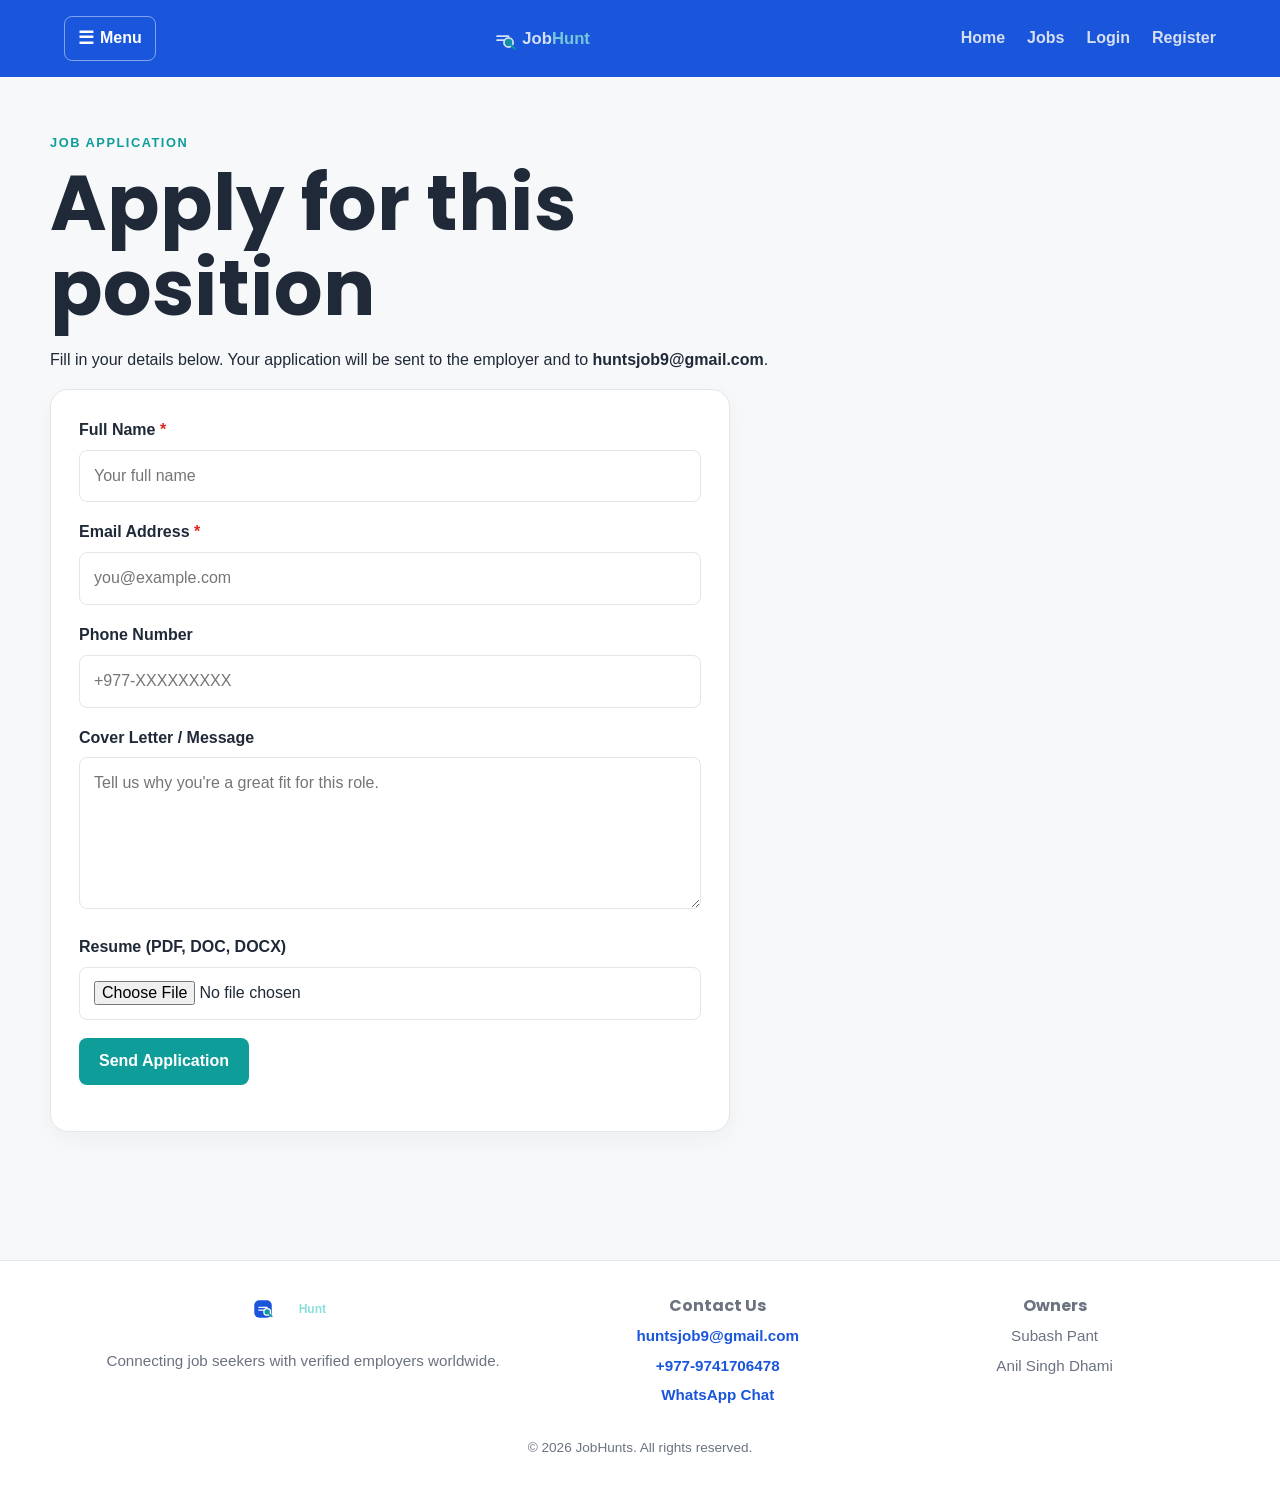
==== apply.html @ 34682f43 "Add 462 jobs, fix contacts, add application form, update footer" ====
<!DOCTYPE html>
<html lang="en">
<head>
    <meta charset="UTF-8">
    <meta name="viewport" content="width=device-width, initial-scale=1.0">
    <title>Apply for a Job - JobHunts</title>
    <link rel="stylesheet" href="css/style.css">
    <link rel="stylesheet" href="css/responsive.css">
</head>
<body>
    <header>
        <nav>
            <a href="index.html" class="logo"><img src="assets/images/logo.svg" alt="JobHunts Logo"></a>
            <ul>
                <li><a href="index.html">Home</a></li>
                <li><a href="jobs.html">Jobs</a></li>
                <li><a href="login.html">Login</a></li>
                <li><a href="register.html">Register</a></li>
            </ul>
        </nav>
    </header>
    <main>
        <p class="eyebrow">Job Application</p>
        <h1>Apply for this position</h1>
        <p>Fill in your details below. Your application will be sent to the employer and to <strong>huntsjob9@gmail.com</strong>.</p>

        <form id="application-form" action="https://formspree.io/f/mgakzpgq" method="POST" novalidate>
            <input type="hidden" name="recipient" value="huntsjob9@gmail.com">
            <input type="hidden" name="job-title" id="form-job-title">

            <div class="form-group">
                <label for="applicant-name">Full Name <span class="required">*</span></label>
                <input type="text" id="applicant-name" name="name" required placeholder="Your full name">
            </div>

            <div class="form-group">
                <label for="applicant-email">Email Address <span class="required">*</span></label>
                <input type="email" id="applicant-email" name="email" required placeholder="you@example.com">
            </div>

            <div class="form-group">
                <label for="applicant-phone">Phone Number</label>
                <input type="tel" id="applicant-phone" name="phone" placeholder="+977-XXXXXXXXX">
            </div>

            <div class="form-group">
                <label for="applicant-cover-letter">Cover Letter / Message</label>
                <textarea id="applicant-cover-letter" name="message" rows="5" placeholder="Tell us why you're a great fit for this role."></textarea>
            </div>

            <div class="form-group">
                <label for="applicant-resume">Resume (PDF, DOC, DOCX)</label>
                <input type="file" id="applicant-resume" name="resume" accept=".pdf,.doc,.docx">
            </div>

            <div class="form-group form-actions">
                <button type="submit" class="btn submit-btn">Send Application</button>
                <button type="button" class="btn mailto-fallback-btn" style="display:none;margin-left:10px">Or send via email</button>
            </div>
            <p id="form-status" style="margin-top:12px"></p>
        </form>
    </main>

    <footer>
        <div class="footer-content">
            <div class="footer-brand">
                <img src="assets/images/logo.svg" alt="JobHunts Logo" class="footer-logo">
                <p>Connecting job seekers with verified employers worldwide.</p>
            </div>
            <div class="footer-contact">
                <h3>Contact Us</h3>
                <p><a href="mailto:huntsjob9@gmail.com?subject=Job Application" class="contact-link">huntsjob9@gmail.com</a></p>
                <p><a href="tel:+9779741706478" class="contact-link">+977-9741706478</a></p>
                <p><a href="https://wa.me/9779741706478" class="contact-link">WhatsApp Chat</a></p>
            </div>
            <div class="footer-owners">
                <h3>Owners</h3>
                <p>Subash Pant</p>
                <p>Anil Singh Dhami</p>
            </div>
        </div>
        <p>&copy; 2026 JobHunts. All rights reserved.</p>
    </footer>
    <script src="js/menu.js"></script>
    <script src="js/i18n.js"></script>
    <script>
    (function() {
        const params = new URLSearchParams(window.location.search);
        const jobId = params.get('id');
        const jobTitleInput = document.getElementById('form-job-title');
        const form = document.getElementById('application-form');
        const status = document.getElementById('form-status');

        if (jobId) {
            fetch('/api/jobs/')
                .then(r => r.json())
                .then(jobs => {
                    const job = jobs.find(j => String(j.id) === jobId);
                    if (job && jobTitleInput) {
                        jobTitleInput.value = job.title;
                        document.querySelector('h1').textContent = 'Apply for ' + job.title;
                    }
                })
                .catch(() => {});
        }

        form.addEventListener('submit', function(e) {
            e.preventDefault();
            const formData = new FormData(form);
            const submitBtn = form.querySelector('.submit-btn');
            submitBtn.textContent = 'Sending...';
            submitBtn.disabled = true;

            fetch(form.action, {
                method: 'POST',
                body: formData,
                headers: { 'Accept': 'application/json' }
            })
            .then(response => {
                if (response.ok) {
                    status.textContent = 'Application sent successfully!';
                    status.style.color = '#16a34a';
                    form.reset();
                    submitBtn.textContent = 'Send Application';
                    submitBtn.disabled = false;
                } else {
                    throw new Error('Formspree failed');
                }
            })
            .catch(err => {
                const name = formData.get('name') || '';
                const email = formData.get('email') || '';
                const phone = formData.get('phone') || '';
                const message = formData.get('message') || '';
                const jobTitle = jobTitleInput ? jobTitleInput.value : 'Job Application';

                const subject = encodeURIComponent('Job Application - ' + jobTitle);
                const body = encodeURIComponent(
                    'Name: ' + name + '\n' +
                    'Email: ' + email + '\n' +
                    'Phone: ' + phone + '\n' +
                    'Job: ' + jobTitle + '\n\n' +
                    'Message:\n' + message
                );

                status.textContent = 'Opening your email app to send the application...';
                status.style.color = '#f59e0b';
                window.location.href = 'mailto:huntsjob9@gmail.com?subject=' + subject + '&body=' + body;

                submitBtn.textContent = 'Send Application';
                submitBtn.disabled = false;
            });
        });
    })();
    </script>
</body>
</html>
---- css/style.css ----
@import url('https://fonts.googleapis.com/css2?family=Inter:wght@400;500;600;700;800&family=Poppins:wght@600;700;800&display=swap');

:root {
    --ink: #1f2937;
    --muted: #6b7280;
    --paper: #f7f8fa;
    --panel: #ffffff;
    --line: #e2e5ea;
    --mint: #eaf1ff;
    --green: #16a34a;
    --green-dark: #153e9e;
    --coral: #0f9d9a;
    --yellow: #f59e0b;
    --primary: #1a56db;
    --danger: #dc2626;
    --shadow: 0 18px 50px rgba(31, 41, 55, .09);
}

* { box-sizing: border-box; }

body {
    margin: 0;
    color: var(--ink);
    background: var(--paper);
    font-family: "Inter", "Segoe UI", sans-serif;
    line-height: 1.55;
}

a { color: inherit; }

header {
    background: var(--primary);
    color: #fffdf8;
    padding: 16px clamp(20px, 5vw, 72px);
}

header nav, nav { display: flex; align-items: center; justify-content: space-between; gap: 22px; margin: 0; }
nav ul { display: flex; flex-wrap: wrap; gap: 22px; margin: 0; padding: 0; list-style: none; }
nav a { text-decoration: none; font-weight: 700; opacity: .82; }
nav a:hover, nav a.active { opacity: 1; color: var(--yellow); }
.logo img { width: 138px; height: auto; display: block; }

main { width: min(1180px, calc(100% - 40px)); margin: 0 auto; padding: 56px 0 88px; }
h1, h2, h3 { line-height: 1.1; letter-spacing: 0; font-family: "Poppins", "Segoe UI", sans-serif; }
h1 { max-width: 760px; margin: 0 0 18px; font-size: clamp(2.6rem, 6vw, 5.6rem); }
h2 { font-size: clamp(1.8rem, 3vw, 3rem); }
.hero { position: relative; overflow: hidden; padding: clamp(48px, 8vw, 110px); border-radius: 28px; color: #fff; background: radial-gradient(circle at 82% 8%, rgba(255, 255, 255, .22) 0 14%, transparent 15%), linear-gradient(125deg, var(--green-dark), var(--primary)); box-shadow: var(--shadow); }
.hero:after { content: ""; position: absolute; right: -80px; bottom: -120px; width: 300px; height: 300px; border: 38px solid var(--coral); border-radius: 50%; opacity: .8; }
.hero p { position: relative; z-index: 1; max-width: 560px; margin: 0 0 28px; font-size: 1.15rem; color: #dceee0; }
.hero h1, .hero p, .hero a { position: relative; z-index: 1; }
.btn, button, .button { display: inline-flex; align-items: center; justify-content: center; min-height: 46px; padding: 11px 20px; border: 0; border-radius: 8px; background: var(--coral); color: #fff; text-decoration: none; font: inherit; font-weight: 800; cursor: pointer; }
.btn:hover, button:hover, .button:hover { background: #087f83; }
button:disabled, .button:disabled { cursor: not-allowed; opacity: .55; }
.features { display: grid; grid-template-columns: repeat(3, 1fr); gap: 18px; margin-top: 28px; }
.features h2 { grid-column: 1 / -1; margin-bottom: 4px; }
.feature, .card, .job-listing, section, form { background: var(--panel); border: 1px solid var(--line); border-radius: 18px; box-shadow: 0 8px 24px rgba(20, 38, 31, .04); }
.feature { padding: 26px; }
.feature:nth-of-type(2) { background: var(--mint); }
.feature:nth-of-type(3) { background: #fff0db; }
.feature p, .card p { color: var(--muted); }
.job-search { display: grid; grid-template-columns: 1.5fr 1fr 1fr auto; gap: 10px; padding: 14px; margin: 24px 0 34px; background: var(--green-dark); border-radius: 8px; }
input, textarea, select { width: 100%; min-height: 46px; padding: 13px 14px; border: 1px solid var(--line); border-radius: 8px; background: #fff; color: var(--ink); font: inherit; font-size: 1rem; }
label { display: block; margin-bottom: 7px; font-weight: 800; }
.job-listings { display: grid; grid-template-columns: repeat(2, 1fr); gap: 18px; }
.job-listing { margin: 0; padding: 24px; }
.job-listing h3 { margin: 0 0 8px; font-size: 1.35rem; }
.job-listing p { margin: 6px 0; color: var(--muted); }
.job-listing .job-meta { display: flex; flex-wrap: wrap; gap: 8px; margin: 16px 0; }
.tag, .status { display: inline-block; padding: 5px 10px; border-radius: 99px; background: #e1f4f7; color: var(--green-dark); font-size: .8rem; font-weight: 800; }
.job-listing .apply-button { display: inline-block; margin-top: 12px; color: var(--green); font-weight: 800; text-decoration: none; }
.job-card-head { display: flex; align-items: center; justify-content: space-between; gap: 12px; }
.job-card-actions { display: flex; gap: 6px; }
.icon-action { min-height: 32px; padding: 5px 9px; border: 1px solid var(--line); border-radius: 7px; background: #fff; color: var(--muted); font-size: .78rem; }
.icon-action:hover { background: var(--mint); color: var(--primary); }
.results-tools { display: flex; align-items: center; justify-content: space-between; gap: 12px; margin: 18px 0; color: var(--muted); font-size: .9rem; }
.results-tools button { min-height: 38px; padding: 8px 13px; background: var(--mint); color: var(--primary); font-size: .88rem; }
.company-list { display: grid; grid-template-columns: repeat(3, 1fr); gap: 14px; margin-top: 18px; }
.company-card { display: grid; grid-template-columns: auto 1fr; gap: 14px; align-items: center; padding: 20px; background: var(--panel); border: 1px solid var(--line); border-radius: 12px; box-shadow: 0 8px 24px rgba(31, 41, 55, .04); }
.company-card h2 { margin: 0; font-size: 1.15rem; }
.company-card p { margin: 3px 0 10px; color: var(--muted); }
.company-card .apply-button { grid-column: 1 / -1; color: var(--primary); font-weight: 800; text-decoration: none; }
.company-mark { display: grid; place-items: center; width: 44px; height: 44px; border-radius: 10px; background: var(--mint); color: var(--primary); font-family: "Poppins", sans-serif; font-size: 1.4rem; font-weight: 800; }
form { max-width: 680px; padding: 28px; }
.form-group, form > div { margin-bottom: 18px; }
footer { padding: 28px 20px; text-align: center; color: var(--muted); border-top: 1px solid var(--line); }
.company-contact { display: flex; flex-wrap: wrap; justify-content: center; gap: 8px 20px; margin-top: 8px; font-size: .92rem; }
.company-contact a { display: inline-flex; align-items: center; gap: 7px; color: var(--primary); font-weight: 700; text-decoration: none; }
.company-contact a:hover { color: var(--green-dark); }
.company-contact img { width: 18px; height: 18px; }
.menu-trigger { order: -1; min-height: 40px; padding: 8px 13px; background: transparent; border: 1px solid rgba(255, 255, 255, .45); border-radius: 8px; color: #fff; }
.menu-trigger span { margin-right: 6px; font-size: 1.1rem; }
.site-menu { position: fixed; inset: 0; z-index: 20; visibility: hidden; }
.site-menu.is-open { visibility: visible; }
.site-menu-backdrop { position: absolute; inset: 0; background: rgba(7, 35, 70, .5); opacity: 0; transition: opacity .2s ease; }
.site-menu-panel { position: relative; width: min(390px, 92vw); height: 100%; padding: 22px; overflow-y: auto; background: #fff; transform: translateX(-100%); transition: transform .25s ease; box-shadow: 12px 0 35px rgba(7, 35, 70, .15); }
.site-menu.is-open .site-menu-backdrop { opacity: 1; }
.site-menu.is-open .site-menu-panel { transform: translateX(0); }
.site-menu-head { display: flex; align-items: center; justify-content: space-between; padding-bottom: 18px; border-bottom: 1px solid var(--line); font-family: "Poppins", sans-serif; font-size: 1.2rem; }
.menu-close { min-height: 36px; padding: 2px 11px; background: transparent; color: var(--ink); font-size: 1.6rem; }
.menu-links { display: flex; flex-direction: column; gap: 3px; margin-top: 18px; }
.menu-links p { margin: 16px 0 5px; color: var(--muted); font-size: .75rem; font-weight: 800; letter-spacing: .1em; text-transform: uppercase; }
.menu-links a, .menu-signout { padding: 9px 10px; border-radius: 7px; color: var(--ink); font-weight: 700; text-decoration: none; text-align: left; }
.menu-links a:hover { background: var(--mint); color: var(--primary); }
.menu-signout { margin-top: 14px; background: #fff0f0; color: var(--danger); }
.menu-signout small { display: block; margin-top: 2px; color: var(--muted); font-weight: 500; }
.menu-hub-grid { display: grid; grid-template-columns: repeat(2, 1fr); gap: 18px; margin-top: 32px; }
.menu-hub-grid section { padding: 24px; scroll-margin-top: 24px; }
.menu-hub-grid h2 { margin: 0 0 8px; font-size: 1.45rem; }
.menu-hub-grid p:not(.eyebrow) { color: var(--muted); }
.support-contact { display: grid; gap: 7px; margin-top: 18px; padding-top: 16px; border-top: 1px solid var(--line); }
.support-contact a { color: var(--primary); font-weight: 700; text-decoration: none; }
.support-contact a:hover { color: var(--green-dark); }
.settings-grid { display: grid; grid-template-columns: repeat(2, 1fr); gap: 20px; margin-top: 30px; }
.settings-grid section { padding: 26px; }
.setting-row { display: flex; align-items: center; justify-content: space-between; gap: 18px; padding: 16px 0; border-bottom: 1px solid var(--line); }
.setting-row span { display: grid; gap: 4px; }
.setting-row small { color: var(--muted); font-weight: 400; }
.setting-row input { width: 20px; min-height: 20px; accent-color: var(--primary); }
.settings-grid form { max-width: none; padding: 0; border: 0; box-shadow: none; }
.settings-grid form label { margin-top: 14px; }
.settings-grid form button { margin-top: 16px; }
.danger-zone { grid-column: 1 / -1; border-color: #fecaca; }
.danger-zone button { background: var(--danger); }
.dashboard-grid { display: grid; grid-template-columns: 1.4fr 1fr; gap: 20px; }
.dashboard-grid section { padding: 26px; }
.eyebrow { margin: 0 0 8px; color: var(--coral); font-size: .8rem; font-weight: 900; letter-spacing: .12em; text-transform: uppercase; }
@media (max-width: 900px) { .company-list { grid-template-columns: repeat(2, 1fr); } }
@media (max-width: 760px) { header nav, nav { align-items: flex-start; flex-direction: column; } main { width: min(100% - 28px, 680px); padding-top: 30px; } .features, .job-listings, .dashboard-grid, .company-list, .menu-hub-grid, .settings-grid { grid-template-columns: 1fr; } .job-search { grid-template-columns: 1fr; } h1 { font-size: 3rem; } }

/* Footer */
footer { margin-top: 40px; padding: 36px 0 24px; border-top: 1px solid var(--line); background: var(--panel); }
.footer-content { display: grid; grid-template-columns: 1.5fr 1fr 1fr; gap: 26px; max-width: min(1180px, calc(100% - 40px)); margin: 0 auto 24px; padding: 0 20px; }
.footer-brand p { color: var(--muted); font-size: 0.95rem; margin-top: 10px; }
.footer-logo { width: 100px; height: auto; margin-bottom: 10px; }
.footer-contact h3, .footer-owners h3 { margin: 0 0 10px; font-size: 1rem; }
.footer-contact p, .footer-owners p { margin: 6px 0; font-size: 0.95rem; color: var(--ink); }
.contact-link { color: var(--primary); text-decoration: none; font-weight: 700; }
.contact-link:hover { color: var(--green-dark); text-decoration: underline; }
.footer-owners p { color: var(--muted); }
footer > p { text-align: center; color: var(--muted); font-size: 0.85rem; margin-top: 16px; }

/* Application form */
.form-group { margin-bottom: 18px; }
.form-group label { display: block; margin-bottom: 7px; font-weight: 800; }
.required { color: var(--danger); }
.form-actions { display: flex; gap: 10px; align-items: center; margin-top: 6px; }
#form-status { font-weight: 700; font-size: 0.95rem; }

/* Job listing apply button alignment */
.job-listing .apply-button { display: inline-block; margin-top: 12px; }

@media (max-width: 760px) {
    .footer-content { grid-template-columns: 1fr; gap: 18px; }
    .footer-brand p { font-size: 0.9rem; }
}
---- css/responsive.css ----
html, body {
    margin: 0;
    padding: 0;
    font-family: Arial, sans-serif;
}

.container {
    width: 100%;
    max-width: 1200px;
    margin: 0 auto;
    padding: 20px;
}

.header, .footer {
    background-color: #f8f9fa;
    padding: 20px;
    text-align: center;
}

.navbar {
    display: flex;
    justify-content: space-around;
    background-color: #007bff;
    padding: 10px;
}

.navbar a {
    color: white;
    text-decoration: none;
    padding: 10px 15px;
}

.navbar a:hover {
    background-color: #0056b3;
}

.job-list {
    display: flex;
    flex-wrap: wrap;
    justify-content: space-between;
}

.job-item {
    border: 1px solid #ddd;
    border-radius: 5px;
    padding: 15px;
    margin: 10px;
    flex: 1 1 calc(30% - 20px);
    box-shadow: 0 2px 5px rgba(0, 0, 0, 0.1);
}

.job-item h3 {
    margin: 0 0 10px;
}

.job-item p {
    margin: 0 0 5px;
}

@media (max-width: 768px) {
    .job-item {
        flex: 1 1 calc(45% - 20px);
    }
}

@media (max-width: 480px) {
    .job-item {
        flex: 1 1 100%;
    }
}
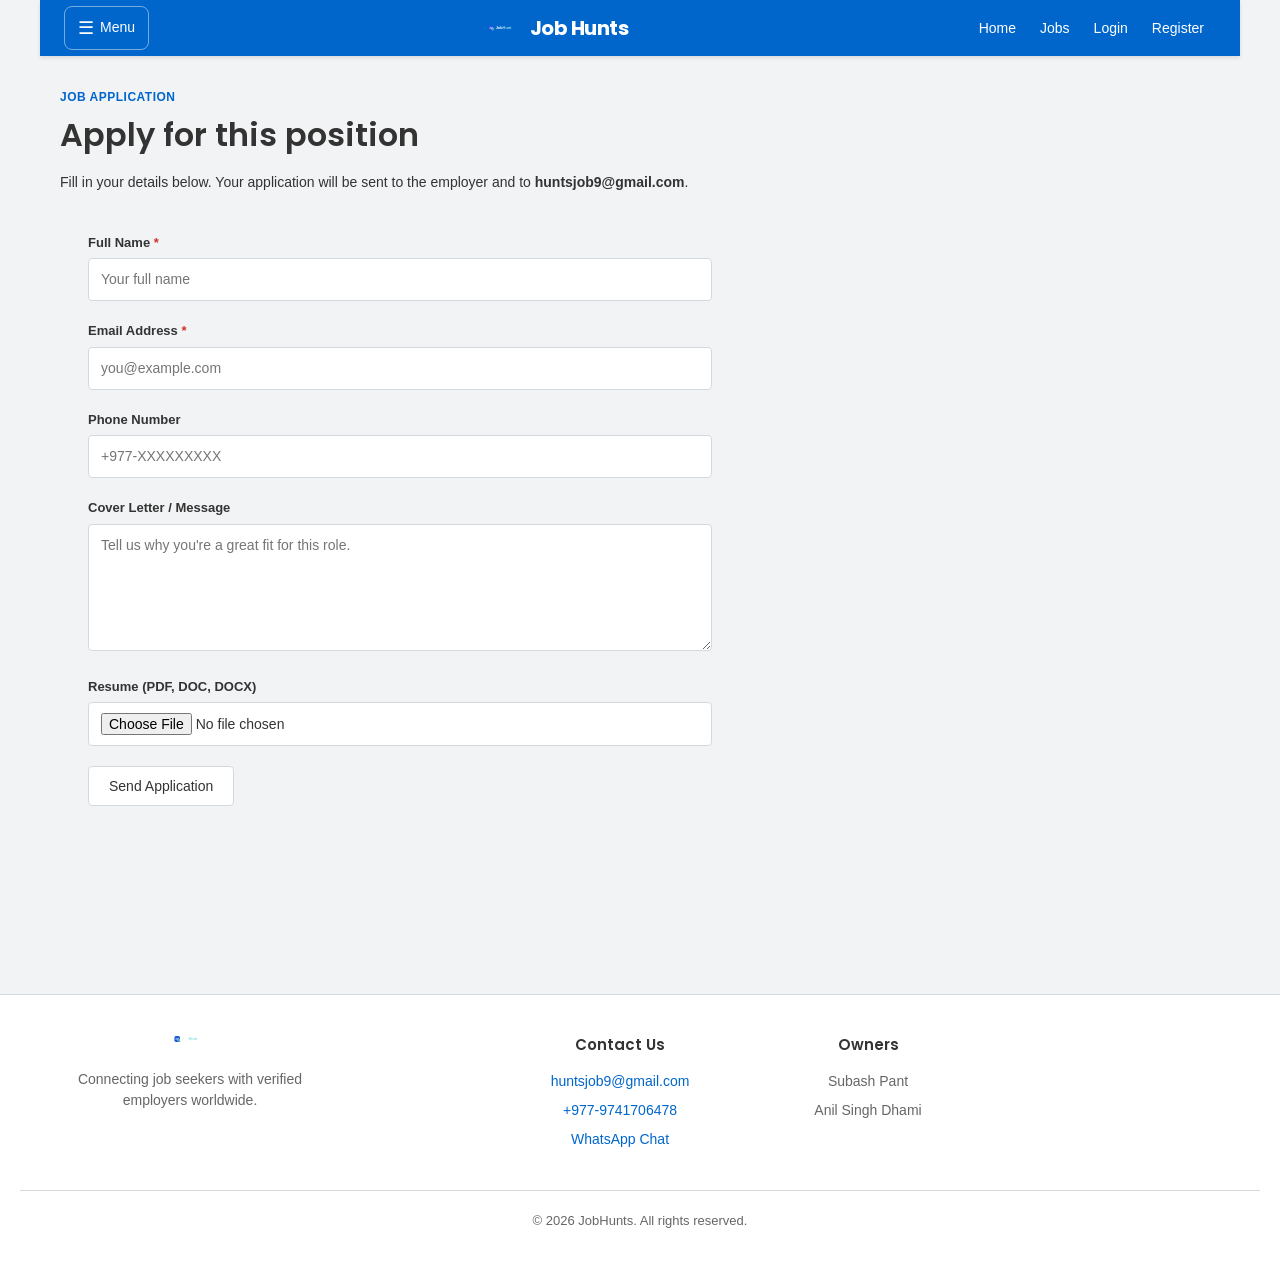
==== commit 789c790d: "Redesign with Indeed style - blue color scheme, clean job cards, indeed-like layout" ====
--- a/apply.html
+++ b/apply.html
@@ -10,7 +10,7 @@
 <body>
     <header>
         <nav>
-            <a href="index.html" class="logo"><img src="assets/images/logo.svg" alt="JobHunts Logo"></a>
+            <a href="index.html" class="logo"><img src="assets/images/logo.svg" alt="JobHunts Logo"><span>Job Hunts</span></a>
             <ul>
                 <li><a href="index.html">Home</a></li>
                 <li><a href="jobs.html">Jobs</a></li>
--- a/css/style.css
+++ b/css/style.css
@@ -1,19 +1,18 @@
-@import url('https://fonts.googleapis.com/css2?family=Inter:wght@400;500;600;700;800&family=Poppins:wght@600;700;800&display=swap');
+@import url('https://fonts.googleapis.com/css2?family=Inter:wght@400;500;600;700&family=Poppins:wght@600;700&display=swap');
 
 :root {
-    --ink: #1f2937;
-    --muted: #6b7280;
-    --paper: #f7f8fa;
+    --ink: #333333;
+    --muted: #666666;
+    --paper: #f2f3f5;
     --panel: #ffffff;
-    --line: #e2e5ea;
-    --mint: #eaf1ff;
-    --green: #16a34a;
-    --green-dark: #153e9e;
-    --coral: #0f9d9a;
-    --yellow: #f59e0b;
-    --primary: #1a56db;
-    --danger: #dc2626;
-    --shadow: 0 18px 50px rgba(31, 41, 55, .09);
+    --line: #d5d9dd;
+    --primary: #0066cc;
+    --primary-dark: #004499;
+    --primary-light: #e6f3ff;
+    --danger: #d22f27;
+    --success: #009245;
+    --shadow: 0 2px 8px rgba(0,0,0,0.1);
+    --radius: 4px;
 }
 
 * { box-sizing: border-box; }
@@ -23,69 +22,324 @@
     color: var(--ink);
     background: var(--paper);
     font-family: "Inter", "Segoe UI", sans-serif;
-    line-height: 1.55;
-}
-
-a { color: inherit; }
+    line-height: 1.5;
+    font-size: 14px;
+}
+
+a { color: inherit; text-decoration: none; }
 
 header {
     background: var(--primary);
-    color: #fffdf8;
-    padding: 16px clamp(20px, 5vw, 72px);
-}
-
-header nav, nav { display: flex; align-items: center; justify-content: space-between; gap: 22px; margin: 0; }
-nav ul { display: flex; flex-wrap: wrap; gap: 22px; margin: 0; padding: 0; list-style: none; }
-nav a { text-decoration: none; font-weight: 700; opacity: .82; }
-nav a:hover, nav a.active { opacity: 1; color: var(--yellow); }
-.logo img { width: 138px; height: auto; display: block; }
-
-main { width: min(1180px, calc(100% - 40px)); margin: 0 auto; padding: 56px 0 88px; }
-h1, h2, h3 { line-height: 1.1; letter-spacing: 0; font-family: "Poppins", "Segoe UI", sans-serif; }
-h1 { max-width: 760px; margin: 0 0 18px; font-size: clamp(2.6rem, 6vw, 5.6rem); }
-h2 { font-size: clamp(1.8rem, 3vw, 3rem); }
-.hero { position: relative; overflow: hidden; padding: clamp(48px, 8vw, 110px); border-radius: 28px; color: #fff; background: radial-gradient(circle at 82% 8%, rgba(255, 255, 255, .22) 0 14%, transparent 15%), linear-gradient(125deg, var(--green-dark), var(--primary)); box-shadow: var(--shadow); }
-.hero:after { content: ""; position: absolute; right: -80px; bottom: -120px; width: 300px; height: 300px; border: 38px solid var(--coral); border-radius: 50%; opacity: .8; }
-.hero p { position: relative; z-index: 1; max-width: 560px; margin: 0 0 28px; font-size: 1.15rem; color: #dceee0; }
-.hero h1, .hero p, .hero a { position: relative; z-index: 1; }
-.btn, button, .button { display: inline-flex; align-items: center; justify-content: center; min-height: 46px; padding: 11px 20px; border: 0; border-radius: 8px; background: var(--coral); color: #fff; text-decoration: none; font: inherit; font-weight: 800; cursor: pointer; }
-.btn:hover, button:hover, .button:hover { background: #087f83; }
-button:disabled, .button:disabled { cursor: not-allowed; opacity: .55; }
-.features { display: grid; grid-template-columns: repeat(3, 1fr); gap: 18px; margin-top: 28px; }
-.features h2 { grid-column: 1 / -1; margin-bottom: 4px; }
-.feature, .card, .job-listing, section, form { background: var(--panel); border: 1px solid var(--line); border-radius: 18px; box-shadow: 0 8px 24px rgba(20, 38, 31, .04); }
-.feature { padding: 26px; }
-.feature:nth-of-type(2) { background: var(--mint); }
-.feature:nth-of-type(3) { background: #fff0db; }
-.feature p, .card p { color: var(--muted); }
-.job-search { display: grid; grid-template-columns: 1.5fr 1fr 1fr auto; gap: 10px; padding: 14px; margin: 24px 0 34px; background: var(--green-dark); border-radius: 8px; }
-input, textarea, select { width: 100%; min-height: 46px; padding: 13px 14px; border: 1px solid var(--line); border-radius: 8px; background: #fff; color: var(--ink); font: inherit; font-size: 1rem; }
-label { display: block; margin-bottom: 7px; font-weight: 800; }
-.job-listings { display: grid; grid-template-columns: repeat(2, 1fr); gap: 18px; }
-.job-listing { margin: 0; padding: 24px; }
+    color: #fff;
+    padding: 0 24px;
+    position: sticky;
+    top: 0;
+    z-index: 100;
+    box-shadow: 0 2px 4px rgba(0,0,0,0.1);
+    max-width: 1200px;
+    margin: 0 auto;
+    width: 100%;
+    box-sizing: border-box;
+}
+
+header > div, header > nav {
+    display: flex;
+    align-items: center;
+    justify-content: space-between;
+    height: 56px;
+    width: 100%;
+}
+
+.logo {
+    display: flex;
+    align-items: center;
+    gap: 10px;
+}
+
+.logo img { width: 32px; height: 32px; display: block; }
+
+.logo span {
+    color: #fff;
+    font-family: "Poppins", "Segoe UI", sans-serif;
+    font-weight: 700;
+    font-size: 20px;
+    letter-spacing: -0.5px;
+}
+
+nav ul { display: flex; gap: 0; margin: 0; padding: 0; list-style: none; }
+
+nav a {
+    color: #fff;
+    text-decoration: none;
+    font-weight: 500;
+    font-size: 14px;
+    padding: 16px 12px;
+    display: block;
+    opacity: 1;
+}
+
+nav a:hover { background: rgba(255,255,255,0.1); }
+
+main {
+    max-width: 1200px;
+    margin: 0 auto;
+    padding: 32px 20px 80px;
+    width: 100%;
+    box-sizing: border-box;
+}
+
+h1, h2, h3 { line-height: 1.3; letter-spacing: 0; font-family: "Poppins", "Segoe UI", sans-serif; font-weight: 600; }
+
+h1 { font-size: 32px; margin: 0 0 16px; }
+h2 { font-size: 24px; margin: 0 0 16px; }
+h3 { font-size: 18px; margin: 0 0 8px; }
+
+p { margin: 0 0 12px; color: var(--ink); }
+
+.eyebrow { margin: 0 0 8px; color: var(--primary); font-size: 12px; font-weight: 700; letter-spacing: 0.5px; text-transform: uppercase; }
+
+.hero {
+    background: var(--panel);
+    border: 1px solid var(--line);
+    border-radius: var(--radius);
+    padding: 32px;
+    margin-bottom: 32px;
+    box-shadow: var(--shadow);
+}
+
+.hero p { margin: 0 0 20px; font-size: 16px; color: var(--muted); }
+
+.btn, button, .button {
+    display: inline-flex;
+    align-items: center;
+    justify-content: center;
+    min-height: 40px;
+    padding: 0 20px;
+    border: 1px solid var(--line);
+    border-radius: var(--radius);
+    background: var(--panel);
+    color: var(--ink);
+    font: inherit;
+    font-size: 14px;
+    font-weight: 500;
+    cursor: pointer;
+}
+
+.btn:hover, button:hover, .button:hover {
+    background: #f2f3f5;
+    border-color: #b7bcbf;
+}
+
+.btn-primary, .button-primary {
+    background: var(--primary);
+    color: #fff;
+    border-color: var(--primary);
+}
+
+.btn-primary:hover, .button-primary:hover {
+    background: var(--primary-dark);
+    border-color: var(--primary-dark);
+}
+
+button:disabled, .button:disabled {
+    cursor: not-allowed;
+    opacity: 0.6;
+}
+
+.features { display: grid; grid-template-columns: repeat(3, 1fr); gap: 20px; margin-top: 32px; }
+
+.features h2 { grid-column: 1 / -1; font-size: 20px; margin-bottom: 16px; }
+
+.feature { background: var(--panel); border: 1px solid var(--line); border-radius: var(--radius); padding: 24px; box-shadow: var(--shadow); }
+
+.feature h3 { font-size: 16px; margin-bottom: 8px; }
+.feature p { color: var(--muted); font-size: 14px; margin-bottom: 0; }
+
+.job-search {
+    background: var(--panel);
+    border: 1px solid var(--line);
+    border-radius: var(--radius);
+    padding: 24px;
+    margin: 32px 0;
+    box-shadow: var(--shadow);
+    display: grid;
+    grid-template-columns: 2fr 1fr 1fr auto;
+    gap: 12px;
+    align-items: end;
+}
+
+input, textarea, select {
+    width: 100%;
+    min-height: 40px;
+    padding: 10px 12px;
+    border: 1px solid var(--line);
+    border-radius: var(--radius);
+    background: #fff;
+    color: var(--ink);
+    font: inherit;
+    font-size: 14px;
+}
+
+label {
+    display: block;
+    margin-bottom: 6px;
+    font-weight: 600;
+    font-size: 13px;
+    color: var(--ink);
+}
+
+.job-meta {
+    display: flex;
+    gap: 8px;
+    flex-wrap: wrap;
+}
+
+.tag {
+    display: inline-block;
+    padding: 4px 10px;
+    border: 1px solid var(--line);
+    border-radius: 12px;
+    background: #fff;
+    color: var(--ink);
+    font-size: 12px;
+    font-weight: 500;
+    margin-bottom: 8px;
+}
+
+.job-listings {
+    display: grid;
+    grid-template-columns: 1fr 1fr;
+    gap: 20px;
+}
+
+.job-listing {
+    background: var(--panel);
+    border: 1px solid var(--line);
+    border-radius: var(--radius);
+    padding: 20px;
+    box-shadow: var(--shadow);
+    display: flex;
+    flex-direction: column;
+}
+
+.job-listing:hover {
+    border-color: var(--primary);
+    box-shadow: 0 4px 12px rgba(0,102,204,0.1);
+}
+
+.job-card-head {
+    display: flex;
+    justify-content: space-between;
+    align-items: flex-start;
+    margin-bottom: 12px;
+}
+
+.job-card-actions {
+    display: flex;
+    gap: 6px;
+}
+
+.icon-action {
+    background: transparent;
+    border: 1px solid var(--line);
+    border-radius: 4px;
+    width: 28px;
+    height: 28px;
+    display: flex;
+    align-items: center;
+    justify-content: center;
+    cursor: pointer;
+    font-size: 12px;
+    color: var(--muted);
+}
+
+.icon-action:hover {
+    border-color: var(--primary);
+    color: var(--primary);
+}
+
+.job-listing h3 {
+    font-size: 16px;
+    margin: 0 0 6px;
+    color: var(--ink);
+}
+
+.job-listing h3:hover { color: var(--primary); text-decoration: underline; }
+
+.job-listing p {
+    font-size: 14px;
+    margin: 0 0 10px;
+    color: var(--muted);
+}
+
+.job-listing .job-meta {
+    margin-bottom: 16px;
+    flex-wrap: wrap;
+}
+
+.apply-button {
+    margin-top: auto;
+    width: 100%;
+    background: var(--primary);
+    color: #fff;
+    border-color: var(--primary);
+    font-weight: 600;
+}
+
+.apply-button:hover {
+    background: var(--primary-dark);
+    border-color: var(--primary-dark);
+}
+
+#job-count {
+    font-size: 14px;
+    color: var(--muted);
+    margin-bottom: 16px;
+}
+
+.quick-filter {
+    background: #fff;
+    border: 1px solid var(--line);
+    color: var(--ink);
+    padding: 6px 12px;
+    border-radius: 4px;
+    font-size: 13px;
+    cursor: pointer;
+}
+
+.quick-filter:hover { border-color: var(--primary); color: var(--primary); }
+
+.results-tools {
+    display: flex;
+    align-items: center;
+    gap: 12px;
+    margin-bottom: 16px;
+    font-size: 14px;
+    color: var(--muted);
+}
 .job-listing h3 { margin: 0 0 8px; font-size: 1.35rem; }
 .job-listing p { margin: 6px 0; color: var(--muted); }
 .job-listing .job-meta { display: flex; flex-wrap: wrap; gap: 8px; margin: 16px 0; }
-.tag, .status { display: inline-block; padding: 5px 10px; border-radius: 99px; background: #e1f4f7; color: var(--green-dark); font-size: .8rem; font-weight: 800; }
-.job-listing .apply-button { display: inline-block; margin-top: 12px; color: var(--green); font-weight: 800; text-decoration: none; }
+.tag, .status { display: inline-block; padding: 5px 10px; border-radius: 99px; background: #e1f4f7; color: var(--primary-dark); font-size: .8rem; font-weight: 800; }
+.job-listing .apply-button { display: inline-block; margin-top: 12px; color: var(--primary); font-weight: 800; text-decoration: none; }
 .job-card-head { display: flex; align-items: center; justify-content: space-between; gap: 12px; }
 .job-card-actions { display: flex; gap: 6px; }
 .icon-action { min-height: 32px; padding: 5px 9px; border: 1px solid var(--line); border-radius: 7px; background: #fff; color: var(--muted); font-size: .78rem; }
-.icon-action:hover { background: var(--mint); color: var(--primary); }
+.icon-action:hover { background: var(--primary-light); color: var(--primary); }
 .results-tools { display: flex; align-items: center; justify-content: space-between; gap: 12px; margin: 18px 0; color: var(--muted); font-size: .9rem; }
-.results-tools button { min-height: 38px; padding: 8px 13px; background: var(--mint); color: var(--primary); font-size: .88rem; }
+.results-tools button { min-height: 38px; padding: 8px 13px; background: var(--primary-light); color: var(--primary); font-size: .88rem; }
 .company-list { display: grid; grid-template-columns: repeat(3, 1fr); gap: 14px; margin-top: 18px; }
 .company-card { display: grid; grid-template-columns: auto 1fr; gap: 14px; align-items: center; padding: 20px; background: var(--panel); border: 1px solid var(--line); border-radius: 12px; box-shadow: 0 8px 24px rgba(31, 41, 55, .04); }
 .company-card h2 { margin: 0; font-size: 1.15rem; }
 .company-card p { margin: 3px 0 10px; color: var(--muted); }
 .company-card .apply-button { grid-column: 1 / -1; color: var(--primary); font-weight: 800; text-decoration: none; }
-.company-mark { display: grid; place-items: center; width: 44px; height: 44px; border-radius: 10px; background: var(--mint); color: var(--primary); font-family: "Poppins", sans-serif; font-size: 1.4rem; font-weight: 800; }
+.company-mark { display: grid; place-items: center; width: 44px; height: 44px; border-radius: 10px; background: var(--primary-light); color: var(--primary); font-family: "Poppins", sans-serif; font-size: 1.4rem; font-weight: 800; }
 form { max-width: 680px; padding: 28px; }
 .form-group, form > div { margin-bottom: 18px; }
 footer { padding: 28px 20px; text-align: center; color: var(--muted); border-top: 1px solid var(--line); }
 .company-contact { display: flex; flex-wrap: wrap; justify-content: center; gap: 8px 20px; margin-top: 8px; font-size: .92rem; }
 .company-contact a { display: inline-flex; align-items: center; gap: 7px; color: var(--primary); font-weight: 700; text-decoration: none; }
-.company-contact a:hover { color: var(--green-dark); }
+.company-contact a:hover { color: var(--primary-dark); }
 .company-contact img { width: 18px; height: 18px; }
 .menu-trigger { order: -1; min-height: 40px; padding: 8px 13px; background: transparent; border: 1px solid rgba(255, 255, 255, .45); border-radius: 8px; color: #fff; }
 .menu-trigger span { margin-right: 6px; font-size: 1.1rem; }
@@ -100,8 +354,8 @@
 .menu-links { display: flex; flex-direction: column; gap: 3px; margin-top: 18px; }
 .menu-links p { margin: 16px 0 5px; color: var(--muted); font-size: .75rem; font-weight: 800; letter-spacing: .1em; text-transform: uppercase; }
 .menu-links a, .menu-signout { padding: 9px 10px; border-radius: 7px; color: var(--ink); font-weight: 700; text-decoration: none; text-align: left; }
-.menu-links a:hover { background: var(--mint); color: var(--primary); }
-.menu-signout { margin-top: 14px; background: #fff0f0; color: var(--danger); }
+.menu-links a:hover { background: var(--primary-light); color: var(--primary); }
+.menu-signout { margin-top: 14px; background: #f2f3f5; color: var(--danger); }
 .menu-signout small { display: block; margin-top: 2px; color: var(--muted); font-weight: 500; }
 .menu-hub-grid { display: grid; grid-template-columns: repeat(2, 1fr); gap: 18px; margin-top: 32px; }
 .menu-hub-grid section { padding: 24px; scroll-margin-top: 24px; }
@@ -109,7 +363,7 @@
 .menu-hub-grid p:not(.eyebrow) { color: var(--muted); }
 .support-contact { display: grid; gap: 7px; margin-top: 18px; padding-top: 16px; border-top: 1px solid var(--line); }
 .support-contact a { color: var(--primary); font-weight: 700; text-decoration: none; }
-.support-contact a:hover { color: var(--green-dark); }
+.support-contact a:hover { color: var(--primary-dark); }
 .settings-grid { display: grid; grid-template-columns: repeat(2, 1fr); gap: 20px; margin-top: 30px; }
 .settings-grid section { padding: 26px; }
 .setting-row { display: flex; align-items: center; justify-content: space-between; gap: 18px; padding: 16px 0; border-bottom: 1px solid var(--line); }
@@ -123,33 +377,90 @@
 .danger-zone button { background: var(--danger); }
 .dashboard-grid { display: grid; grid-template-columns: 1.4fr 1fr; gap: 20px; }
 .dashboard-grid section { padding: 26px; }
-.eyebrow { margin: 0 0 8px; color: var(--coral); font-size: .8rem; font-weight: 900; letter-spacing: .12em; text-transform: uppercase; }
-@media (max-width: 900px) { .company-list { grid-template-columns: repeat(2, 1fr); } }
-@media (max-width: 760px) { header nav, nav { align-items: flex-start; flex-direction: column; } main { width: min(100% - 28px, 680px); padding-top: 30px; } .features, .job-listings, .dashboard-grid, .company-list, .menu-hub-grid, .settings-grid { grid-template-columns: 1fr; } .job-search { grid-template-columns: 1fr; } h1 { font-size: 3rem; } }
 
 /* Footer */
-footer { margin-top: 40px; padding: 36px 0 24px; border-top: 1px solid var(--line); background: var(--panel); }
-.footer-content { display: grid; grid-template-columns: 1.5fr 1fr 1fr; gap: 26px; max-width: min(1180px, calc(100% - 40px)); margin: 0 auto 24px; padding: 0 20px; }
-.footer-brand p { color: var(--muted); font-size: 0.95rem; margin-top: 10px; }
-.footer-logo { width: 100px; height: auto; margin-bottom: 10px; }
-.footer-contact h3, .footer-owners h3 { margin: 0 0 10px; font-size: 1rem; }
-.footer-contact p, .footer-owners p { margin: 6px 0; font-size: 0.95rem; color: var(--ink); }
-.contact-link { color: var(--primary); text-decoration: none; font-weight: 700; }
-.contact-link:hover { color: var(--green-dark); text-decoration: underline; }
+footer {
+    margin-top: 60px;
+    padding: 40px 20px 24px;
+    background: var(--panel);
+    border-top: 1px solid var(--line);
+}
+
+.footer-content {
+    display: grid;
+    grid-template-columns: 2fr 1fr 1fr 1fr;
+    gap: 40px;
+    max-width: 1200px;
+    margin: 0 auto 32px;
+    padding: 0 20px;
+}
+
+.footer-brand { max-width: 260px; }
+
+.footer-brand p { color: var(--muted); font-size: 14px; margin-top: 10px; }
+
+.footer-logo { width: 32px; height: auto; margin-bottom: 10px; }
+
+.footer-contact h3, .footer-owners h3 {
+    margin: 0 0 16px;
+    font-size: 15px;
+    font-weight: 600;
+    color: var(--ink);
+}
+
+.footer-contact p, .footer-owners p {
+    margin: 8px 0;
+    font-size: 14px;
+    color: var(--ink);
+}
+
+.contact-link {
+    color: var(--primary);
+    text-decoration: none;
+    font-weight: 500;
+}
+
+.contact-link:hover { text-decoration: underline; }
+
 .footer-owners p { color: var(--muted); }
-footer > p { text-align: center; color: var(--muted); font-size: 0.85rem; margin-top: 16px; }
+
+footer > p {
+    text-align: center;
+    color: var(--muted);
+    font-size: 13px;
+    margin-top: 24px;
+    border-top: 1px solid var(--line);
+    padding-top: 20px;
+}
 
 /* Application form */
-.form-group { margin-bottom: 18px; }
-.form-group label { display: block; margin-bottom: 7px; font-weight: 800; }
+.form-group { margin-bottom: 20px; }
+
+.form-group label {
+    display: block;
+    margin-bottom: 6px;
+    font-weight: 600;
+    font-size: 13px;
+    color: var(--ink);
+}
+
 .required { color: var(--danger); }
-.form-actions { display: flex; gap: 10px; align-items: center; margin-top: 6px; }
-#form-status { font-weight: 700; font-size: 0.95rem; }
-
-/* Job listing apply button alignment */
-.job-listing .apply-button { display: inline-block; margin-top: 12px; }
+
+.form-actions { display: flex; gap: 10px; align-items: center; margin-top: 8px; }
+
+#form-status { font-weight: 600; font-size: 14px; }
+
+@media (max-width: 900px) {
+    .company-list { grid-template-columns: repeat(2, 1fr); }
+    .job-listings { grid-template-columns: 1fr; }
+    .footer-content { grid-template-columns: 1fr 1fr; gap: 30px; }
+    .job-search { grid-template-columns: 1fr; }
+}
 
 @media (max-width: 760px) {
-    .footer-content { grid-template-columns: 1fr; gap: 18px; }
-    .footer-brand p { font-size: 0.9rem; }
+    header { padding: 0 16px; }
+    main { padding: 20px 16px 60px; }
+    .features { grid-template-columns: 1fr; }
+    .footer-content { grid-template-columns: 1fr; gap: 30px; }
+    .footer-brand { max-width: none; }
 }
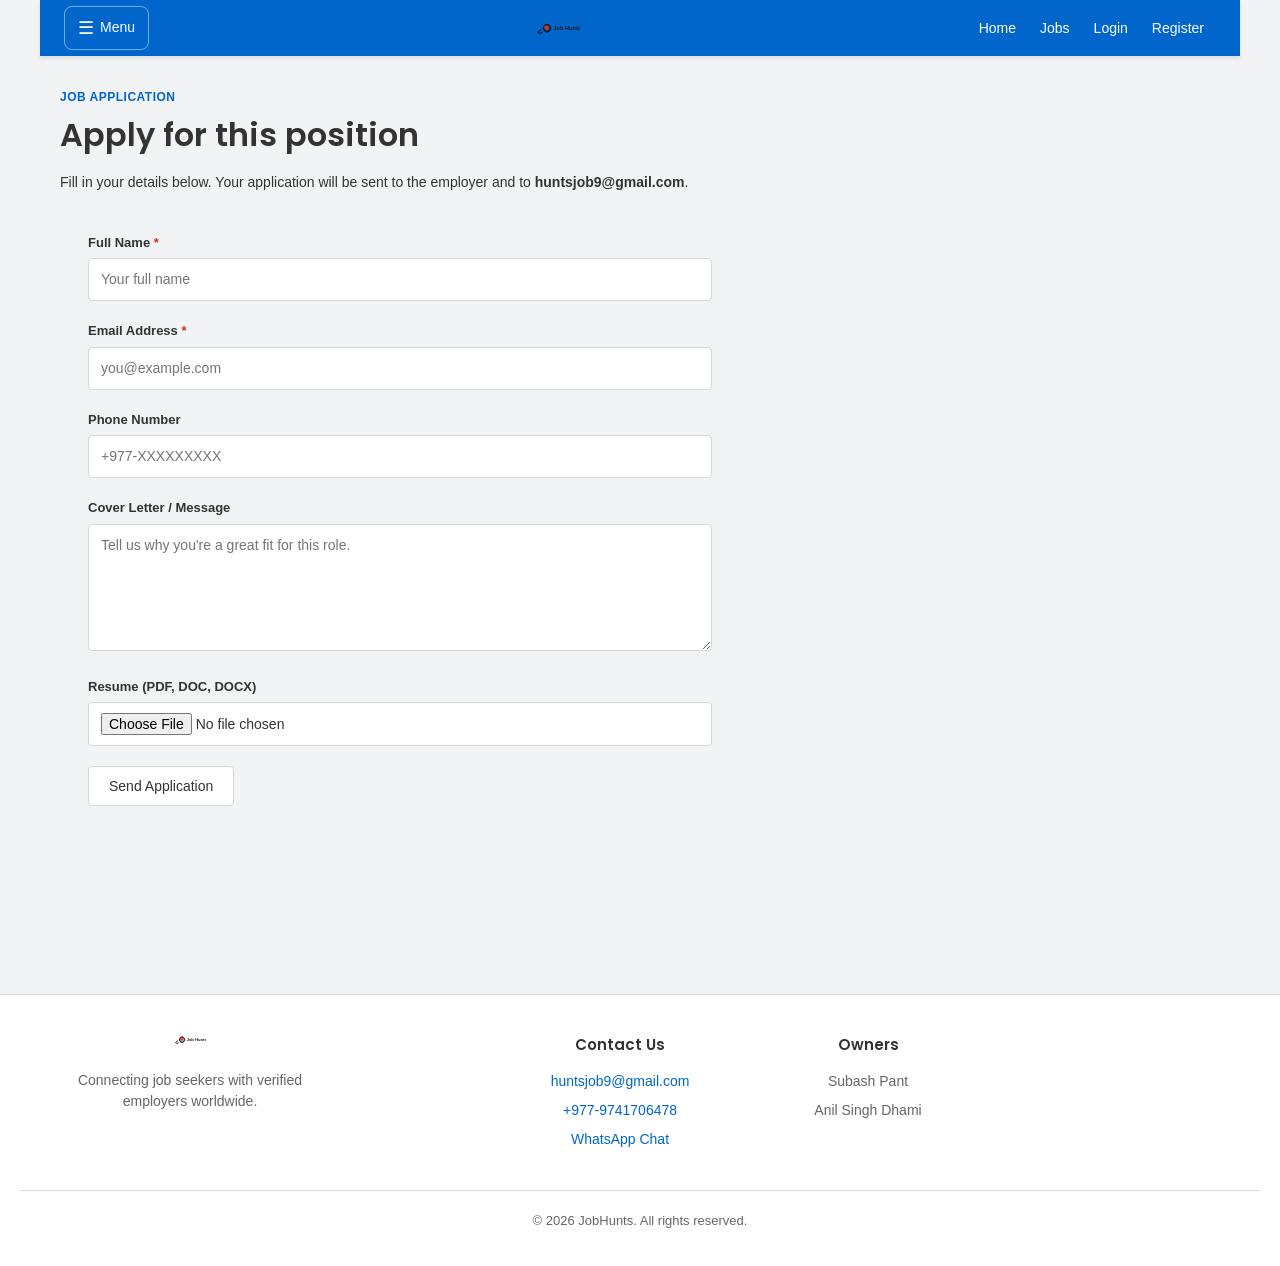
==== commit 25316f09: "Replace logo with Indeed-style magnifying glass and red person icon" ====
--- a/apply.html
+++ b/apply.html
@@ -10,7 +10,7 @@
 <body>
     <header>
         <nav>
-            <a href="index.html" class="logo"><img src="assets/images/logo.svg" alt="JobHunts Logo"><span>Job Hunts</span></a>
+            <a href="index.html" class="logo"><img src="assets/images/logo.svg" alt="Job Hunts Logo"></a>
             <ul>
                 <li><a href="index.html">Home</a></li>
                 <li><a href="jobs.html">Jobs</a></li>
--- a/css/style.css
+++ b/css/style.css
@@ -56,7 +56,7 @@
     gap: 10px;
 }
 
-.logo img { width: 32px; height: 32px; display: block; }
+.logo img { width: 44px; height: auto; display: block; }
 
 .logo span {
     color: #fff;
